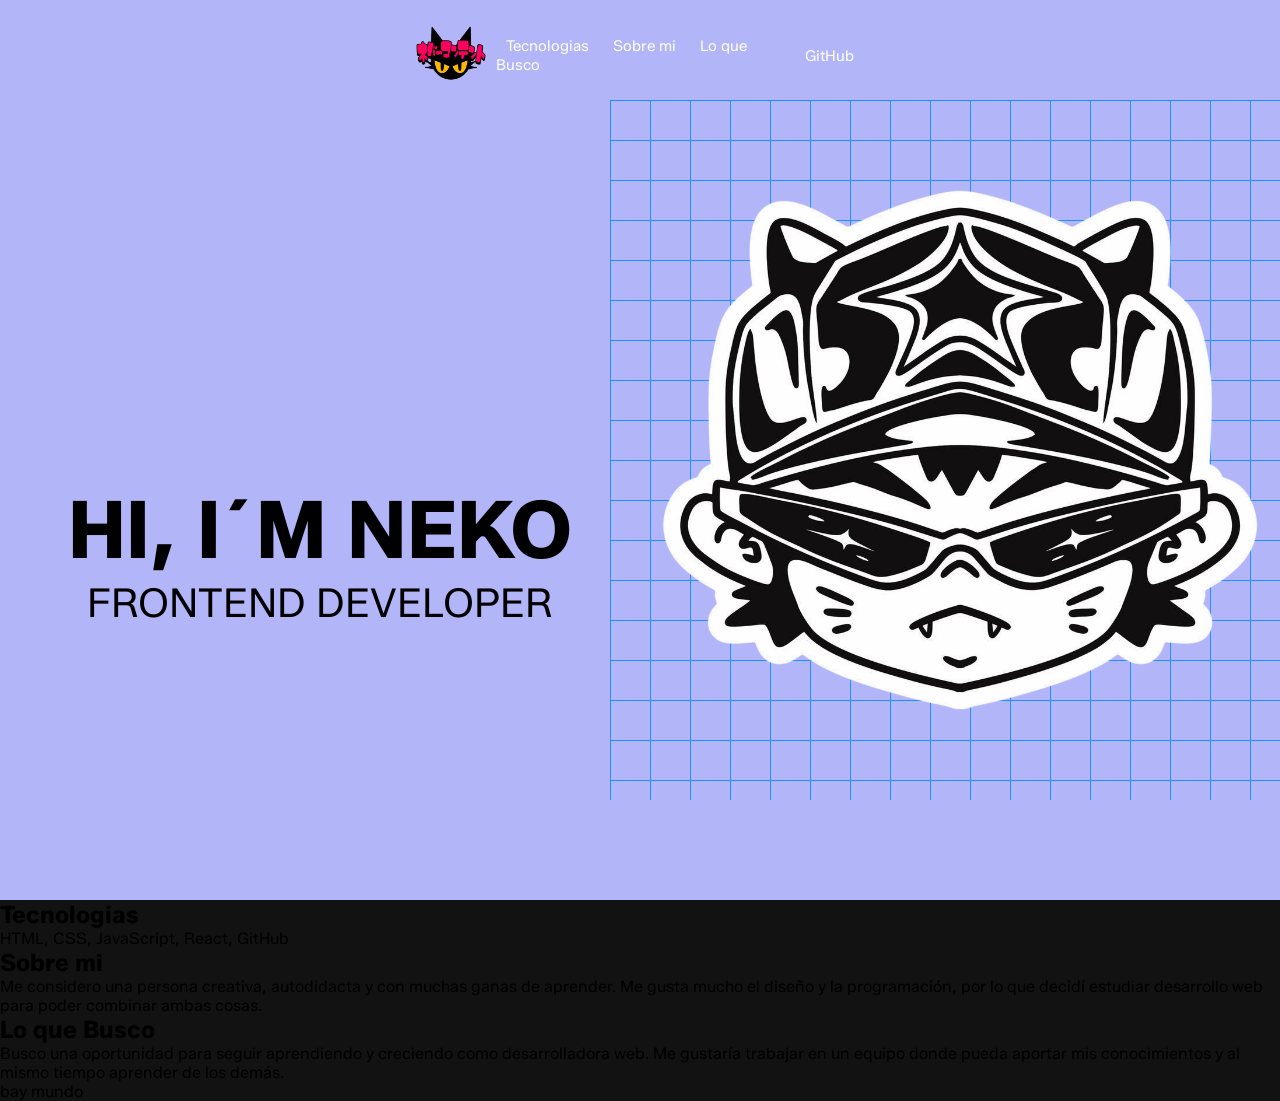
==== views/index.html @ f9493e5c "section_me" ====
<!DOCTYPE html>
<html lang="en">
<head>
    <meta charset="UTF-8">
    <meta name="viewport" content="width=device-width, initial-scale=1.0">
    <title>Document</title>
    <link rel="stylesheet" href="../styles/styleBody.css">
    <link rel="stylesheet" href="../styles/styleNavbar.css">
    <link rel="preconnect" href="https://fonts.googleapis.com">
<link rel="preconnect" href="https://fonts.gstatic.com" crossorigin>
<link href="https://fonts.googleapis.com/css2?family=Zalando+Sans:ital,wght@0,200..900;1,200..900&display=swap" rel="stylesheet">
</head>

    <header>
     <div class="navbar">
        <div class="navbar-content">
            <!-- logo -->
            <div class="logo-navbar">
                <img src="../assets/icon_cat.png" alt="">
            </div>

            <div class="informacion">
                <a href="#Tecnologias">Tecnologias</a>
                <a href="#Sobre-mi">Sobre mi</a>
                <a href="#Busco">Lo que Busco</a>
            </div>

            <div class="me-navbar">
                <a href="#gitHub">GitHub</a>
            </div>
        </div>
     </div>
        
</header>
<body>
    <section class="presentacion">
        <div class="present-card">
            <h1>HI, I´M NEKO</h1>
            <p>FRONTEND DEVELOPER</p>
        </div>
        
        <div class="avatar-card">
            <img src="../assets/avatarNuevo.png" alt="Neko">
        </div>
    </section>

    <section class="habilidades">
        <div class="habilidades-card">
            <h2 id="Tecnologias">Tecnologias</h2>
            <p>HTML, CSS, JavaScript, React, GitHub</p>
        </div>

        <div class="habilidades-card">
            <h2 id="Sobre-mi">Sobre mi</h2>
            <p>Me considero una persona creativa, autodidacta y con muchas ganas de aprender. Me gusta mucho el diseño y la programación, por lo que decidí estudiar desarrollo web para poder combinar ambas cosas.</p>
        </div>

        <div class="habilidades-card">
            <h2 id="Busco">Lo que Busco</h2>
            <p>Busco una oportunidad para seguir aprendiendo y creciendo como desarrolladora web. Me gustaría trabajar en un equipo donde pueda aportar mis conocimientos y al mismo tiempo aprender de los demás.</p>
        </div>
    </section>
</body>

<footer>
    bay mundo
</footer>
</html>
---- styles/styleBody.css ----
*{
    margin:0;
    padding: 0;
    font-family: "Zalando Sans", sans-serif;
    font-optical-sizing: auto;
}

body{
    background-color: rgb(19, 18, 18);
}


.presentacion{
    width: 100%;
    height: 100vh;
    display: flex;

    background:  #B2B5F7;
}

.present-card{
    width: 50%;
    height: 100%;
    display: flex;
    flex-direction: column;
    justify-content: center;
    align-items: center;

    font-size: 2.5rem;
}

.present-card h1{
    margin-top: 13rem;
    font-size: 5rem;
    
}

.avatar-card{
    width: 50%;
    height: 100%;
    display: flex;
    justify-content: center;
    align-items: center;
}

.avatar-card img{
    width :700px;

    background-image: 
    linear-gradient(#1e90ff 1px, transparent 1px),
    linear-gradient(90deg, #1e90ff 1px, transparent 1px);

  /* Espaciado de la cuadrícula */
  background-size: 40px 40px; 
}
---- styles/styleNavbar.css ----
.navbar{
    position: fixed;
    top: 0;
    justify-content: center;
    align-items: center;
    width: 100%;
    display: flex;
    
}


.navbar-content{
    display: flex;
    justify-content: space-between;
    align-items: center;
    width: 35%;
    padding: 8px 15px;
    border-radius: 20px 0;
    margin-top: 10px;
    

    background: #B2B5F7;
    backdrop-filter: blur(30px);
    -webkit-backdrop-filter: blur(30px);

    
    
}
.navbar-content a{
    align-items: center;
    color: #ffffff;
    text-decoration: none;
    font-weight: 400;
    margin:0 10px;
    font-size: 15px;
}

.navbar-content :hover{
    
    font-size: 19px;
    transition: font-size 0.5s ease;
}

.logo-navbar img{
    width: 70px;
    height: 70px;
    margin-right: 10px;
}

/*
#colores #C5B2F7 #B2B5F7 #DCB2F7

*/
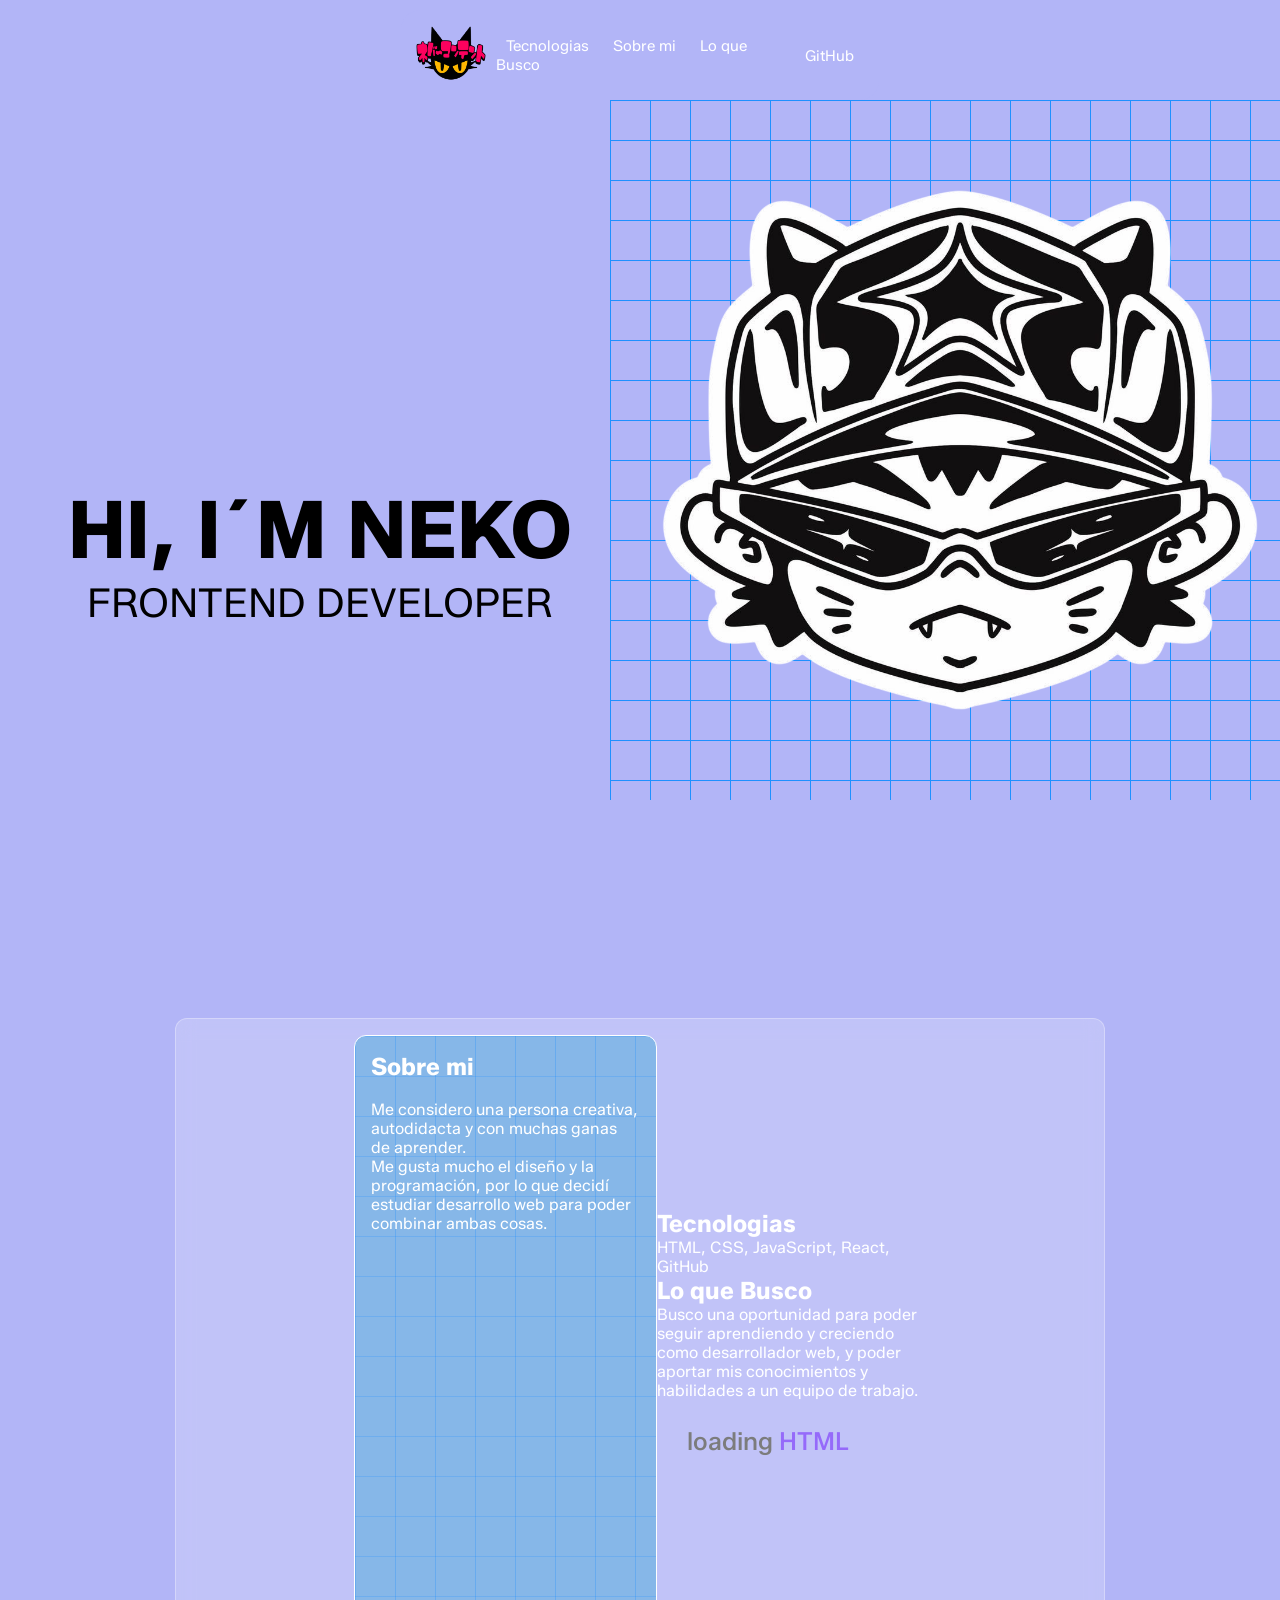
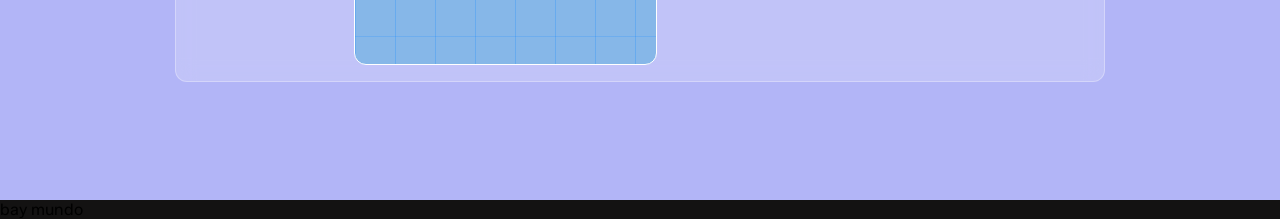
==== commit 54491ccb: "progress of the skill card" ====
--- a/views/index.html
+++ b/views/index.html
@@ -6,9 +6,11 @@
     <title>Document</title>
     <link rel="stylesheet" href="../styles/styleBody.css">
     <link rel="stylesheet" href="../styles/styleNavbar.css">
+    <link rel="stylesheet" href="../styles/styleHabilidades.css">
     <link rel="preconnect" href="https://fonts.googleapis.com">
 <link rel="preconnect" href="https://fonts.gstatic.com" crossorigin>
 <link href="https://fonts.googleapis.com/css2?family=Zalando+Sans:ital,wght@0,200..900;1,200..900&display=swap" rel="stylesheet">
+
 </head>
 
     <header>
@@ -45,20 +47,47 @@
     </section>
 
     <section class="habilidades">
-        <div class="habilidades-card">
-            <h2 id="Tecnologias">Tecnologias</h2>
-            <p>HTML, CSS, JavaScript, React, GitHub</p>
+
+    <div class="habilidades-content">
+        <div class="habilidades-card-sobre-mi">
+            <h2 id="Sobre-mi">Sobre mi</h2>
+            <br>
+            <p>Me considero una persona creativa, autodidacta y con muchas ganas de aprender. <br> Me gusta mucho el diseño y la programación, por lo que decidí estudiar desarrollo web para poder combinar ambas cosas.</p>
+            
         </div>
 
-        <div class="habilidades-card">
-            <h2 id="Sobre-mi">Sobre mi</h2>
-            <p>Me considero una persona creativa, autodidacta y con muchas ganas de aprender. Me gusta mucho el diseño y la programación, por lo que decidí estudiar desarrollo web para poder combinar ambas cosas.</p>
+        <div class="habilidades-card-tecnologias">
+            <div>
+             <h2 id="Tecnologias">Tecnologias</h2>
+             <p>HTML, CSS, JavaScript, React, GitHub</p>
+            </div>
+
+            <div>
+                <h2 id="Busco">Lo que Busco</h2>
+                <p>Busco una oportunidad para poder seguir aprendiendo y creciendo como desarrollador web, y poder aportar mis conocimientos y habilidades a un equipo de trabajo.</p>
+            </div>
+
+            <div class="habilidades-card-animation">
+            <!-- From Uiverse.io by kennyotsu --> 
+            <div class="card">
+            <div class="loader">
+                <p>loading</p>
+                <div class="words">
+                <span class="word">HTML</span>
+                <span class="word">CSS</span>
+                <span class="word">Sass</span>
+                <span class="word">BLENDER</span>
+                <span class="word">VUE</span>
+                </div>
+            </div>
+            </div>
+            </div>
+
         </div>
 
-        <div class="habilidades-card">
-            <h2 id="Busco">Lo que Busco</h2>
-            <p>Busco una oportunidad para seguir aprendiendo y creciendo como desarrolladora web. Me gustaría trabajar en un equipo donde pueda aportar mis conocimientos y al mismo tiempo aprender de los demás.</p>
-        </div>
+        
+    </div>
+
     </section>
 </body>
 
--- a/styles/styleBody.css
+++ b/styles/styleBody.css
@@ -43,6 +43,7 @@
     align-items: center;
 }
 
+
 .avatar-card img{
     width :700px;
 
--- a/styles/styleNavbar.css
+++ b/styles/styleNavbar.css
@@ -5,6 +5,7 @@
     align-items: center;
     width: 100%;
     display: flex;
+    z-index: 100;
     
 }
 
--- a/styles/styleHabilidades.css
+++ b/styles/styleHabilidades.css
@@ -0,0 +1,144 @@
+.habilidades{
+    width: 100%;
+    height: 100vh;
+    
+    background: #B2B5F7;
+    display: flex;
+    align-items: center;
+    justify-content: center;
+}
+
+.habilidades-content{
+    width: 70%;
+    height: 70%;
+    display: flex;
+    justify-content: center;
+
+    
+    background: rgba(255, 255, 255, 0.2); /* fondo translúcido */
+    backdrop-filter: blur(10px);          /* desenfoque del fondo */
+    -webkit-backdrop-filter: blur(10px);  /* soporte para Safari */
+    border-radius: 12px;                  /* esquinas redondeadas */
+    border: 1px solid rgba(255, 255, 255, 0.3); /* borde suave */
+    padding: 1rem;
+    color: #fff;                          /* texto en blanco para contraste */
+    ;             /* ajuste de posición vertical */
+
+} 
+
+.habilidades-card{
+    width: 50%;
+    height: 100%;
+    display: flex;
+    flex-direction: column;
+    justify-content: center;
+    align-items: center;
+
+    font-size: 2.5rem;
+}
+
+.habilidades-card-sobre-mi{
+    display:flex-block;
+    width: 30%;
+    padding: 1rem;
+    background-color:#86b7e8fd;
+    border-radius: 12px;
+
+    border: 1px solid;
+
+    background-image: 
+    linear-gradient(#1e8fff3c 1px, transparent 1px),
+    linear-gradient(90deg, #1e8fff49 1px, transparent 1px);
+
+  /* Espaciado de la cuadrícula */
+  background-size: 40px 40px; 
+    
+}
+
+.habilidades-card-tecnologias{
+    display: flex;
+    flex-direction: column;
+    justify-content: center;
+    align-items: center;
+    width: 30%;
+    
+}
+
+/* From Uiverse.io by kennyotsu */ 
+.card {
+  /* color used to softly clip top and bottom of the .words container */
+  padding: 1rem 2rem;
+  border-radius: 1.25rem;
+}
+
+
+.loader {
+  color: rgb(124, 124, 124);
+  font-weight: 500;
+  font-size: 25px;
+  -webkit-box-sizing: content-box;
+  box-sizing: content-box;
+  height: 40px;
+  padding: 10px 10px;
+  display: -webkit-box;
+  display: -ms-flexbox;
+  display: flex;
+  border-radius: 8px;
+}
+
+.words {
+  overflow: hidden;
+  position: relative;
+}
+
+
+.word {
+  display: block;
+  height: 100%;
+  padding-left: 6px;
+  color: #956afa;
+  animation: spin_4991 4s infinite;
+}
+
+@keyframes spin_4991 {
+  10% {
+    -webkit-transform: translateY(-102%);
+    transform: translateY(-102%);
+  }
+
+  25% {
+    -webkit-transform: translateY(-100%);
+    transform: translateY(-100%);
+  }
+
+  35% {
+    -webkit-transform: translateY(-202%);
+    transform: translateY(-202%);
+  }
+
+  50% {
+    -webkit-transform: translateY(-200%);
+    transform: translateY(-200%);
+  }
+
+  60% {
+    -webkit-transform: translateY(-302%);
+    transform: translateY(-302%);
+  }
+
+  75% {
+    -webkit-transform: translateY(-300%);
+    transform: translateY(-300%);
+  }
+
+  85% {
+    -webkit-transform: translateY(-402%);
+    transform: translateY(-402%);
+  }
+
+  100% {
+    -webkit-transform: translateY(-400%);
+    transform: translateY(-400%);
+  }
+}
+
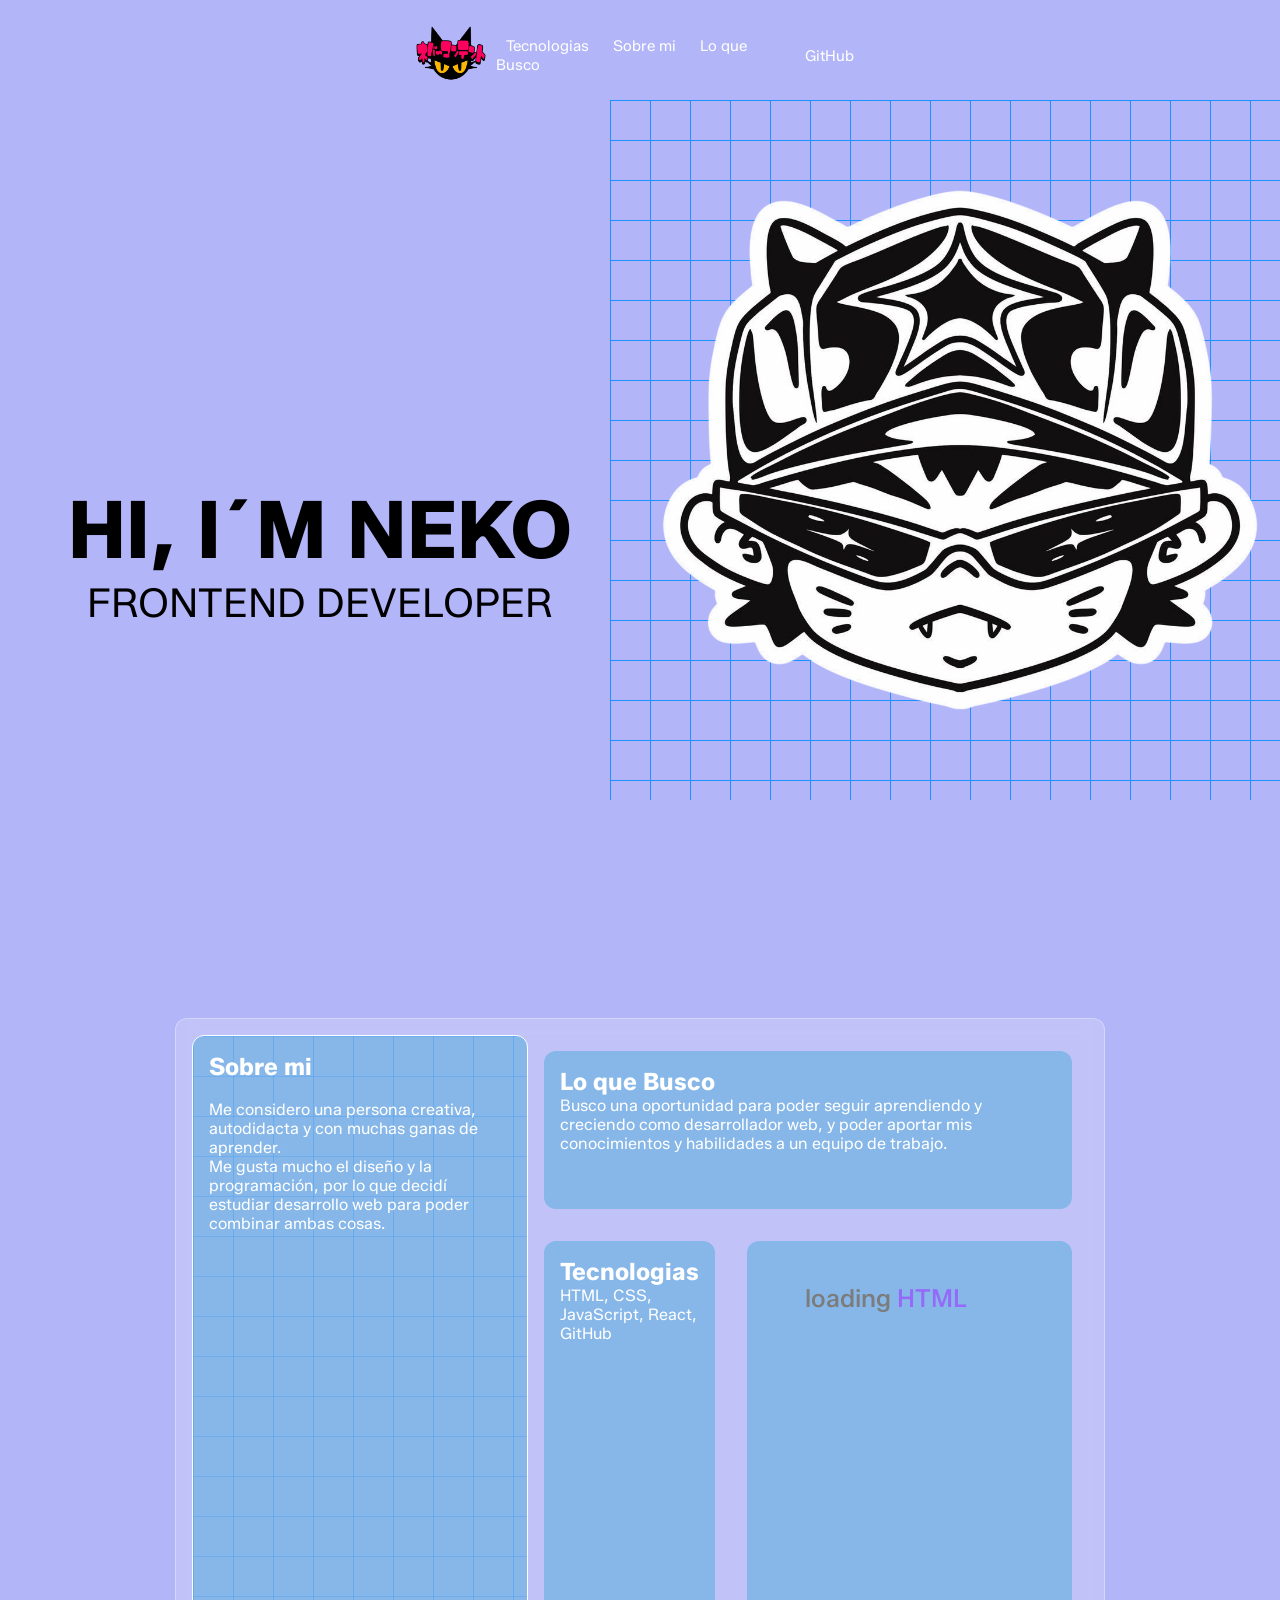
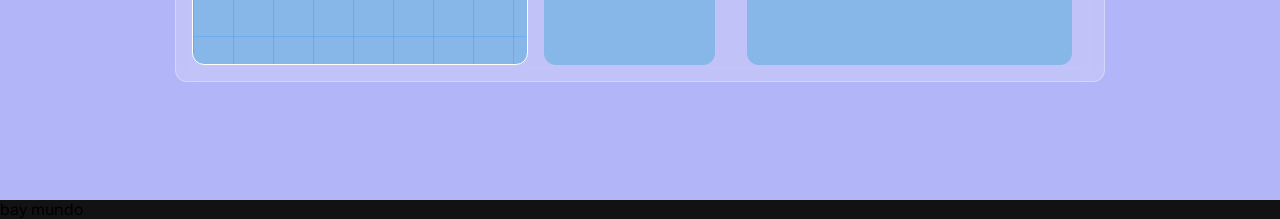
==== commit 7ff6500c: "finished grid" ====
--- a/views/index.html
+++ b/views/index.html
@@ -55,19 +55,18 @@
             <p>Me considero una persona creativa, autodidacta y con muchas ganas de aprender. <br> Me gusta mucho el diseño y la programación, por lo que decidí estudiar desarrollo web para poder combinar ambas cosas.</p>
             
         </div>
-
+        
         <div class="habilidades-card-tecnologias">
-            <div>
+            <div class="lo-que-busco">
+                <h2 id="Busco">Lo que Busco</h2>
+                <p>Busco una oportunidad para poder seguir aprendiendo y creciendo como desarrollador web, y poder aportar mis conocimientos y habilidades a un equipo de trabajo.</p>
+            </div>
+            <div class="habilidades-card-container">
+            <div class="tecnologias">
              <h2 id="Tecnologias">Tecnologias</h2>
              <p>HTML, CSS, JavaScript, React, GitHub</p>
             </div>
-
-            <div>
-                <h2 id="Busco">Lo que Busco</h2>
-                <p>Busco una oportunidad para poder seguir aprendiendo y creciendo como desarrollador web, y poder aportar mis conocimientos y habilidades a un equipo de trabajo.</p>
-            </div>
-
-            <div class="habilidades-card-animation">
+            <div class="habilidades-card-animation tecnologias">
             <!-- From Uiverse.io by kennyotsu --> 
             <div class="card">
             <div class="loader">
@@ -82,12 +81,17 @@
             </div>
             </div>
             </div>
+            </div>
+           
 
         </div>
-
         
     </div>
 
+    </section>
+
+    <section class="render">
+        
     </section>
 </body>
 
--- a/styles/styleHabilidades.css
+++ b/styles/styleHabilidades.css
@@ -39,7 +39,6 @@
 
 .habilidades-card-sobre-mi{
     display:flex-block;
-    width: 30%;
     padding: 1rem;
     background-color:#86b7e8fd;
     border-radius: 12px;
@@ -60,9 +59,35 @@
     flex-direction: column;
     justify-content: center;
     align-items: center;
-    width: 30%;
+    width: auto;
     
 }
+
+.lo-que-busco{
+    height: 20%;
+    padding: 1rem;
+    background-color:#86b7e8fd;
+    border-radius: 12px;
+    margin:1rem;
+}
+
+.tecnologias{
+    height: 89%;
+    padding: 1rem;
+    background-color:#86b7e8fd;
+    border-radius: 12px;
+    margin:1rem;
+}
+
+.habilidades-card-container{
+    display: flex;
+    height: 70%;
+}
+
+.habilidades-card-animation{
+    
+}
+
 
 /* From Uiverse.io by kennyotsu */ 
 .card {
